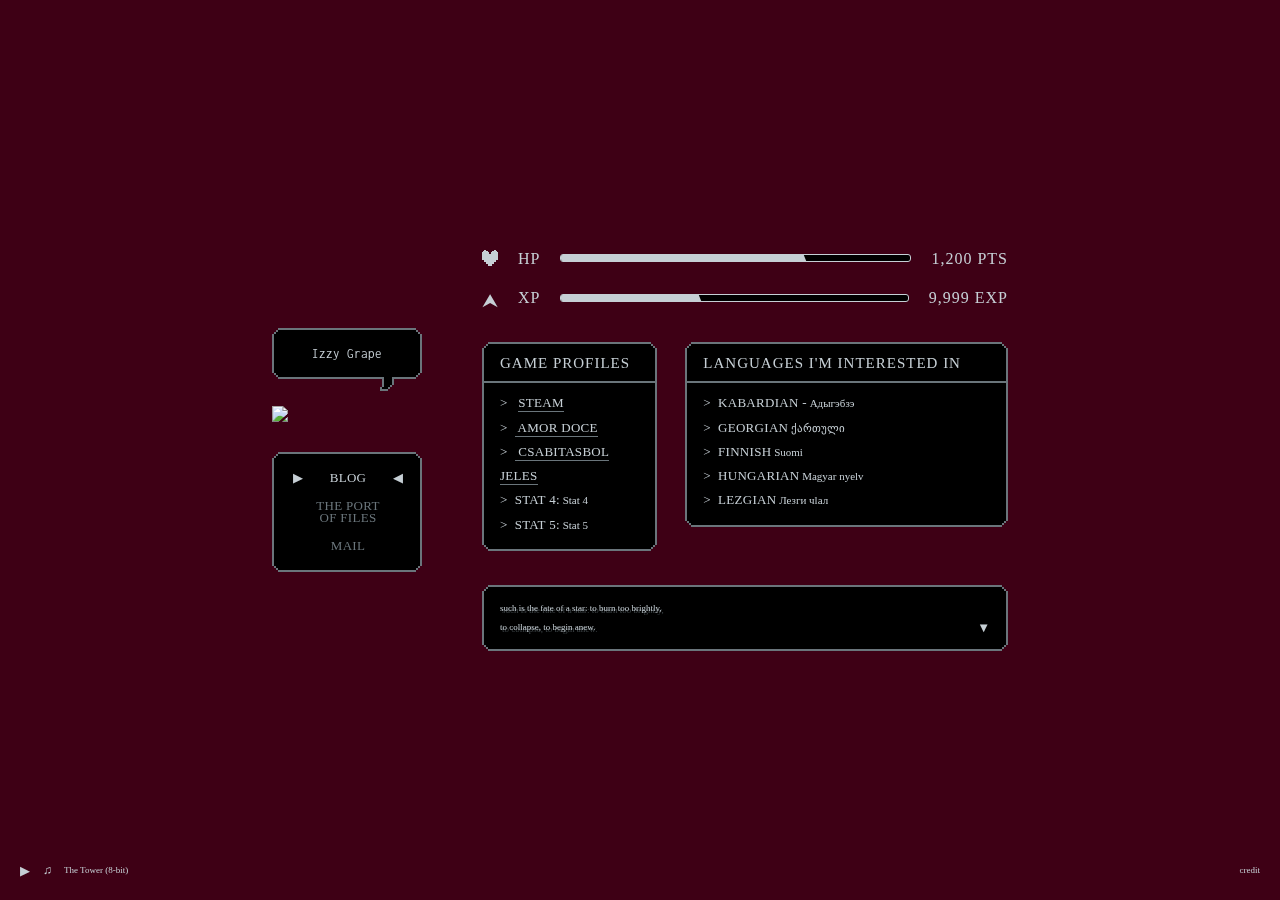
==== index.html @ fcc20916 "Update index.html" ====
<!-----------------------------------------------------------------------
About Page [12]: Stargazer
Made by glenthemes
 
Initial release: 2019/03/07
Last updated: 2019/06/22
 
TERMS OF USE:
1) Do not remove the page credit.
2) Do not repost/redistribute my themes.
3) Do not take parts of the code and use it as your own.
4) Do not use my themes as a base code.
5) Do not mix my themes together.
 
Guide:
https://docs.google.com/document/d/1LXRZccy9F7vskPp18jG3LeO4BRUxnDfZOz9KrO1BCLg/edit?usp=sharing
 
--- Credits:
 
Side image:
- "Hollow Knight - F2U" pixel art by BelieveTheHorror
  www.deviantart.com/believethehorror/art/Hollow-Knight-F2U-746195471
 
Fonts:
- "Silkscreen" by Jason Aleksandr Kottke
  https://www.dafont.com/silkscreen.font
- "PixelOperator Bold" by Jayvee Enaguas
  https://www.dafont.com/pixel-operator.font
 
Music:
- "The Tower" (8-bit version) by Keiichi Okabe for NieR: Automata
 
Background:
- @davehugs (user deactivated)
  backup post link: http://lxttuce.tumblr.com/post/155883512669/
------------------------------------------------------------------------>
 
<!DOCTYPE html PUBLIC "-//W3C//DTD XHTML 1.0 Transitional//EN" "//www.w3.org/TR/xhtml1/DTD/xhtml1-transitional.dtd">
<html xmlns="//www.w3.org/1999/xhtml" xml:lang="en" lang="en">
 
<head>
 
<title>{Title}</title>
 
<link rel="shortcut icon" href="{Favicon}">
 
<!--------------------JAVASCRIPTS-------------------->
<script src="//ajax.googleapis.com/ajax/libs/jquery/1.7/jquery.min.js"></script>
<script src="//static.tumblr.com/iuw14ew/VSQma1786/jquery.style-my-tooltips.js"></script>
<script>
(function($){
$(document).ready(function(){
$("a[title]").style_my_tooltips({
tip_follows_cursor:true,
tip_delay_time:0,
tip_fade_speed:0,
attribute:"title"
});
});
})(jQuery);
</script>
 
<link href="//fonts.googleapis.com/css?family=Inconsolata" rel="stylesheet">
 
<script src="//static.tumblr.com/gtjt4bo/QRmphdsdv/glenplayer02.js"></script>
 
<script>
$(document).ready(function(){
$("img").each(function(){
if ($(this).attr("src") == "https://orig00.deviantart.net/77fd/f/2018/142/b/6/hollow_knight___f2u_by_believethehorror-dcc9k3z.gif"){
$(this).wrap("<a title='Art by BelieveTheHorror - DeviantArt'></a>");
$(this).css("cursor","help");
}
});
});
</script>
<!-------------------------------------------------------------------->
 
<style type="text/css">
 
@font-face { font-family: "pixeloperator bold"; src: url('https://dl.dropbox.com/s/et80cjf7nsftqpo/PixelOperator-Bold.ttf'); }
 
@font-face { font-family: "silkscreen"; src: url('https://dl.dropbox.com/s/l0frac4d7bz3zx6/silkscreen.ttf'); }
 
@font-face { font-family: "consolas-alt"; src: url('https://dl.dropbox.com/s/xap6ylki7bf2vgw/consolas.ttf'); }
 
/*--------------------TOOLTIPS--------------------*/
#s-m-t-tooltip {
    padding:4px 9px;
    margin:20px;
    background:var(--Tooltip-Background);
    border:2px solid var(--Tooltip-Border);
    border-radius:1px;
    font-family:consolas-alt;
    font-size:10px;
    color:var(--Tooltip-Text);
    max-width:40vw;
}
 
/*--------------------TUMBLR CONTROLS--------------------*/
iframe#tumblr_controls, .iframe-controls--desktop {
    top:10px!important;
    right:10px!important;
    position:fixed!important;
   
    transform:scale(0.7,0.7);
    -webkit-transform:scale(0.7,0.7);
   
    transform-origin:100% 0;
    opacity:0.87;
    z-index:999999!important;
}
 
/*--------------------BASICS--------------------*/
body {
    background-color:var(--Background);
    /* background image */
   /* background:url(); */
    background-attachment:fixed;
    background-repeat:repeat;
    line-height:1.6em;
    font-size:12px;
}
 
a {
    text-decoration:none;
    -webkit-transition: all 0.4s ease-in-out;
    -moz-transition: all 0.4s ease-in-out;
    -o-transition: all 0.4s ease-in-out;
}
 
.a a {
    color:var(--Link);
    padding-bottom:1px;
    border-bottom:1px solid var(--Link-Bottom-Border);
}
 
b, strong {font-weight:bold;}
 
i, em {font-style:italic;}
 
pre, code {
    white-space:pre-wrap;
    display:block;
}
 
/*--------------------COLORS--------------------*/
:root {
    /* background */
    --Background:#3e0015;
   
    /* links */
    --Link:#C6CFD5;
    --Link-Bottom-Border:#6a757b;
   
    /* tooltips */
    --Tooltip-Border:#6a757b;
    --Tooltip-Background:#000;
    --Tooltip-Text:#C6CFD5;
   
    /* speech bubble */
    --Speech-Bubble-Background:#000;
    --Speech-Bubble-Border:#6a757b;
    --Speech-Bubble-Text:#C6CFD5;
   
    /* sidebar navigation */
    --Sidebar-Links-Background:#000;
    --Sidebar-Links-Border:#6a757b;
    --Sidebar-Links:#6a757b; /* unhovered */
    --Sidebar-Links-Highlighted:#C6CFD5; /* hovered */
   
    /* health widget */
    --Heart:#C6CFD5;
    --Health-Label-1:#C6CFD5;
    --Health-Bar-Fill:#C6CFD5;
    --Health-Bar-Empty:#000;
    --Health-Label-2:#C6CFD5;
   
    /* EXP widget */
    --EXP-symbol:#C6CFD5;
    --EXP-Label-1:#C6CFD5;
    --EXP-Bar-Fill:#C6CFD5;
    --EXP-Bar-Empty:#000;
    --EXP-Label-2:#C6CFD5;
   
    /* info boxes */
    --Short-Info-Box-Border:#6a757b;
    --Short-Info-Box-Title:#C6CFD5;
    --Short-Info-Background:#000;
    --Short-Info-Label-Bold:#C6CFD5;
    --Short-Info-Text:#C6CFD5;
   
    /* quote box */
    --Quote-Box-Background:#000;
    --Quote-Box-Border:#6a757b;
    --Quote-Text:#C6CFD5;
    --Quote-Text-Shadow:#3f4649;
    --Quote-Arrow:#C6CFD5;
   
    /* other */
    --Music-Player:#C6CFD5;
    --Credit-Text:#C6CFD5; /* please don't be an asshole! */
 
     /* ongoing prj */
    --Ong-Prj-Background:#000;
    --Ong-Prj-Border:#6a757b;
    --Ong-Text:#C6CFD5;
    --Ong-Text-Shadow:#3f4649;
    --Ong-Arrow:#C6CFD5;
   
}
 
 
/*--------------------CONTAINER--------------------*/
#cont {
    position:fixed;
    top:0;left:0;right:0;
    margin:0 auto;
    width:736px;
    height:100vh;
    display:table;
}
 
#contmid {
    display:table-cell;
    vertical-align:middle;
}
 
#big {display:flex;}
 
#big > * {
    align-self:center;
    -webkit-align-self:center;
}
 
/*--------------------SIDEBAR--------------------*/
#left {width:150px;}
 
.sb-speech {width:inherit;}
 
.l-sp-b, .l-sp-c, .speech-txt, .sp-sq, .sp-7, .sp-8  {
    background:var(--Speech-Bubble-Background);
}
 
.l-sp-a, .sp-9 {background:var(--Speech-Bubble-Border);
}
 
.l-sp-b, .l-sp-c, .speech-txt, .sp-sq, .sp-7, .sp-8 {
    border-left:2px solid var(--Speech-Bubble-Border);
    border-right:2px solid var(--Speech-Bubble-Border);
}
 
.speech-txt {
    width:calc(100% - 24px);
    padding:10px;
    font-family:inconsolata;
    font-size:13px;
    color:var(--Speech-Bubble-Text);
    text-align:center;
}
 
.sp-arrow {
    margin-top:-2px;
    margin-left:110px; /* speech bubble arrow position from left */
}
 
.sp-sq {width:8px;height:8px;}
.sp-7 {width:6px;height:2px;}
.sp-8 {margin-left:-2px;width:6px;height:2px;}
.sp-9 {margin-left:-2px;width:8px;height:2px;}
 
.sb-hold {
    margin-top:15px;
    width:inherit;
}
 
.sb-pic {
    display:block;
    margin:auto;
    max-width:100%;
}
 
/*--------------------SIDEBAR LINKS--------------------*/
.slinks {margin-top:30px;}
 
.l-sb-b, .l-sb-c, .slinks-bigcont {
    background:var(--Sidebar-Links-Background);
}
 
.l-sb-a {background:var(--Sidebar-Links-Border);}
 
.l-sb-b, .l-sb-c, .slinks-bigcont {
    border-left:2px solid var(--Sidebar-Links-Border);
    border-right:2px solid var(--Sidebar-Links-Border);
}
 
.line-a {
    margin-left:6px;
    width:calc(100% - 12px);
    height:2px;
}
 
.line-b {
    margin-left:4px;
    width:calc(100% - 12px);
    height:2px;
}
 
.line-c {
    margin-left:2px;
    width:calc(100% - 8px);
    height:2px;
}
 
.slinks-bigcont {padding:6px 14px;}
 
.slinks-cont {margin-left:2px;line-height:1em;}
 
.one-link-row {
    padding:8px 0;
    display:flex;
}
 
.one-link-row > * {
    align-self:center;
    -webkit-align-self:center;
}
 
/* 1st & 2nd triangles */
/* both */
.tri-a-cont, .tri-b-cont {width:calc(13px + 5px);}
 
.one-link-row:first-child .xo {
    color:var(--Sidebar-Links-Highlighted);
}
 
.xo {
    font-size:13px;
    text-align:center;
}
 
.one-link-row:hover .xo {
    color:var(--Sidebar-Links-Highlighted);
}
 
.slinks-cont:hover .one-link-row:first-child .xo, .xo {opacity:0}
.one-link-row:hover .xo, .one-link-row:first-child .xo, .slinks-cont:hover .one-link-row:first-child:hover .xo {opacity:1}
 
/* 1st triangle */
.one-link-row:hover .tri-a {
    animation:tri-a-ani 0.7s step-start 0s infinite;
    -webkit-animation:tri-a-ani 0.7s step-start 0s infinite;
    -moz-animation:tri-a-ani 0.7s step-start 0s infinite;
}
 
@keyframes tri-a-ani {
    50% {margin-left:5px;}
}
 
@-webkit-keyframes tri-a-ani {
    50% {margin-left:5px;}
}
 
@-moz-keyframes tri-a-ani {
    50% {margin-left:5px;}
}
 
/* 2nd triangle */
.tri-b {margin-left:0px;}
 
.one-link-row:hover .tri-b {
    animation:tri-b-ani 0.7s step-start 0s infinite;
    -webkit-animation:tri-b-ani 0.7s step-start 0s infinite;
    -moz-animation:tri-b-ani 0.7s step-start 0s infinite;
}
 
@keyframes tri-b-ani {
    50% {margin-left:-5px;}
}
 
@-webkit-keyframes tri-b-ani {
    50% {margin-left:-5px;}
}
 
@-moz-keyframes tri-b-ani {
    50% {margin-left:-5px;}
}
 
/* link text styling */
.linktext {
    margin:auto 5px;
    width:calc(100% - 32px);
    font-family:pixeloperator bold;
    font-size:13px;
    text-transform:uppercase;
    letter-spacing:0.3px;
    text-align:center;
}
 
/* sidebar FIRST link styling */
.one-link-row:first-child .linktext, .slinks-cont:hover .one-link-row:first-child:hover .linktext {
    color:var(--Sidebar-Links-Highlighted);
}
 
.slinks-cont:hover .one-link-row:first-child .linktext, .linktext {
    color:var(--Sidebar-Links);
}
 
.one-link-row:hover .linktext {
    color:var(--Sidebar-Links-Highlighted);
}
 
/*--------------------RIGHT--------------------*/
#right {
    margin-left:60px;
    width:calc(100% - 150px - 60px);
}
 
/*--------------------HEALTH WIDGET--------------------*/
.heart-sect {display:flex;}
 
.heart-sect > * {
    align-self:center;
    -webkit-align-self:center;
}
 
.heart-hold {width:16px;height:16px;}
.raw {display:flex;}
 
.gt-fill {
    background:var(--Heart);
    height:1px;
}
 
.f2 {width:2px;}
.f4 {width:4px;}
.f5 {width:5px;}
.f7 {width:7px;}
.f8 {width:8px;}
.f12 {width:12px;}
.f16 {width:16px;height:6px;}
.gtwo {height:2px;}
 
.health-label-1 {
    margin-left:20px;
    font-family:pixeloperator bold;
    font-size:16px;
    text-transform:uppercase;
    letter-spacing:1px;
    color:var(--Health-Label-1);
}
 
.healthbar {
    margin-left:20px;
    -webkit-flex:1;
    -ms-flex:1;
    -moz-flex:1;
    flex:1;
    height:6px;
    background:var(--Health-Bar-Empty);
    border:1px solid var(--Health-Bar-Fill);
    border-radius:3px;
    overflow:hidden;
}
 
.health-fill:before {
    position:absolute;
    content:"";
    width:2px;height:inherit;
    background:var(--Health-Bar-Fill);
    transform:skew(-22deg);
    -webkit-transform:skew(-22deg);
    -moz-transform:skew(-22deg);
    -ms-transform:skew(-22deg);
    -o-transform:skew(-22deg);
}
 
.health-fill {
    height:inherit;
    background:var(--Health-Bar-Fill);
    transform:skew(22deg);
    -webkit-transform:skew(22deg);
    -moz-transform:skew(22deg);
    -ms-transform:skew(22deg);
    -o-transform:skew(22deg);
}
 
.health-label-2 {
    margin-left:20px;
    font-family:pixeloperator bold;
    font-size:16px;
    text-transform:uppercase;
    letter-spacing:1px;
    color:var(--Health-Label-2);
}
 
/*--------------------EXP WIDGET--------------------*/
.exp-sect {
    margin-top:20px;
    display:flex;
}
 
.exp-sect > * {
    align-self:center;
    -webkit-align-self:center;
}
 
/* the curved 'up' arrow */
.exp-symbol {
    margin-bottom:-5px;
    width:16px;
    font-size:19px;
    color:var(--EXP-symbol);
}
 
.exp-label-1 {
    margin-left:20px;
    font-family:pixeloperator bold;
    font-size:16px;
    text-transform:uppercase;
    letter-spacing:1px;
    color:var(--EXP-Label-1);
}
 
.expbar {
    margin-left:20px;
    -webkit-flex:1;
    -ms-flex:1;
    -moz-flex:1;
    flex:1;
    height:6px;
    background:var(--EXP-Bar-Empty);
    border:1px solid var(--EXP-Bar-Fill);
    border-radius:3px;
    overflow:hidden;
}
 
.exp-fill:before {
    position:absolute;
    content:"";
    width:2px;height:inherit;
    background:var(--EXP-Bar-Fill);
    transform:skew(-22deg);
    -webkit-transform:skew(-22deg);
    -moz-transform:skew(-22deg);
    -ms-transform:skew(-22deg);
    -o-transform:skew(-22deg);
}
 
.exp-fill {
    height:inherit;
    background:var(--EXP-Bar-Fill);
    transform:skew(22deg);
    -webkit-transform:skew(22deg);
    -moz-transform:skew(22deg);
    -ms-transform:skew(22deg);
    -o-transform:skew(22deg);
}
 
.exp-label-2 {
    margin-left:20px;
    font-family:pixeloperator bold;
    font-size:16px;
    text-transform:uppercase;
    letter-spacing:1px;
    color:var(--EXP-Label-2);
}
 
/*--------------------BOXES--------------------*/
.boxwrap {
    margin-top:35px;
    display:flex;
}
 
.boxwrap > * {
    align-self:top;
    -webkit-align-self:top;
}
 
/* 1st box */
.bulletbox {
    width:calc(36% - 14px);
}
 
/* 2nd box */
.bulletbox:last-of-type {
    margin-left:28px;
    width:calc(64% - 14px);
}
 
.l-bb-b, .l-bb-c, .b-title, .bb-1 {
    background:var(--Short-Info-Background);
}
 
.l-bb-a {background:var(--Short-Info-Box-Border);}
 
.l-bb-b, .l-bb-c, .b-title, .bb-1 {
    border-left:2px solid var(--Short-Info-Box-Border);
    border-right:2px solid var(--Short-Info-Box-Border);
}
 
.b-title {
    padding:6px 16px 8px 16px;
    border-bottom:2px solid var(--Short-Info-Box-Border);
    font-family:pixeloperator bold;
    font-size:15px;
    text-transform:uppercase;
    letter-spacing:1px;
    color:var(--Short-Info-Box-Title);
}
 
.bb-1 {padding:8px 16px;}
 
.chocolate {
    font-family:consolas-alt;
    font-size:11px;
    color:var(--Short-Info-Text);
    line-height:2.2em;
}
 
.chocolate b:before {
    margin-right:7px;
    content:">";
    font-family:silkscreen;
}
 
.chocolate b {
    font-family:pixeloperator bold;
    font-weight:normal;
    font-size:13px;
    text-transform:uppercase;
    letter-spacing:0.3px;
    color:var(--Short-Info-Bold);
}
 
 /*--------------------ONGOING PRJ--------------------*/
.quote-sect {
    margin-top:-600px;
}
 
.l-q-b, .l-q-c, .ql-main {
    background:var(--Ong-Prj-Background);
}
 
.l-q-a {background:var(--Ong-Prj-Border);}
 
.l-q-b, .l-q-c, .ql-main {
    border-left:2px solid var(--Ong-Prj-Border);
    border-right:2px solid var(--Ong-Prj-Border);
}
 
.ql-main {
    padding:8px 16px;
    display:flex;
}
 
.ongoing {
    width:calc(100% - 28px);
    font-family:silkscreen;
    font-size:9px;
    color:var(--Quote-Text);
    text-shadow:2px 2px var(--Ong-Text--Shadow);
}
 
.ongoing-arrow {
    align-self:flex-end;
    -webkit-align-self:flex-end;
    margin-left:16px;
    font-size:13px;
    color:var(--Ong-Arrow);
}
 
/*--------------------QUOTE--------------------*/
.quote-sect {
    margin-top:34px;
}
 
.l-q-b, .l-q-c, .ql-main {
    background:var(--Quote-Box-Background);
}
 
.l-q-a {background:var(--Quote-Box-Border);}
 
.l-q-b, .l-q-c, .ql-main {
    border-left:2px solid var(--Quote-Box-Border);
    border-right:2px solid var(--Quote-Box-Border);
}
 
.ql-main {
    padding:8px 16px;
    display:flex;
}
 
.quote {
    width:calc(100% - 28px);
    font-family:silkscreen;
    font-size:9px;
    color:var(--Quote-Text);
    text-shadow:2px 2px var(--Quote-Text-Shadow);
}
 
.quote-arrow {
    align-self:flex-end;
    -webkit-align-self:flex-end;
    margin-left:16px;
    font-size:13px;
    color:var(--Quote-Arrow);
}
 
/*---------------MUSIC PLAYER---------------*/
#glenplayer02 {
   position:fixed;
   bottom:0;margin-bottom:20px;
   left:0;margin-left:20px;
   display:flex;
   z-index:9;
}
 
#glenplayer02 > div {
   align-self:center;
   -webkit-align-self:center;
}
 
.music-controls {
   user-select:none;
   -webkit-user-select:none;
   width:13px;
   font-size:13px;
   cursor:pointer;
}
 
.playy, .pausee, .sonata, .labeltext {color:var(--Music-Player);}
 
.pausee {display:none;}
.sonata {margin-left:10px;}
 
.labeltext {
   margin-left:12px;
   font-family:silkscreen;
   font-size:9px;
}
 
/*------------CREDIT. PLEASE DO NOT BE AN ASSHOLE------------*/
#glenjamin {
    position:fixed;
    bottom:0;margin-bottom:20px;
    right:0;margin-right:20px;
    font-family:silkscreen;
    font-size:9px;
    color:var(--Credit-Text);
}
 
</style>
 
</head>
 
<body>
 
<div id="cont">
<div id="contmid">
<div id="big">
<div id="left">
    <div class="sb-speech">
        <div class="line-a l-sp-a"></div>
        <div class="line-b l-sp-b"></div>
        <div class="line-c l-sp-c"></div>
       
        <!----SPEECH BUBBLE TEXT---->
        <a  href="https://abbma.github.io">
        <div class="speech-txt">Izzy Grape</div>
        </a>

        <div class="line-c l-sp-c"></div>
        <div class="line-b l-sp-b"></div>
        <div class="line-a l-sp-a"></div>
       
        <div class="sp-arrow">
        <div class="sp-sq"></div>
        <div class="sp-7"></div>
        <div class="sp-8"></div>
        <div class="sp-9"></div>
        </div><!--sp-arrow-->
    </div><!--sb-speech-->
 
    <div class="sb-hold">
   
    <!----SIDEBAR IMAGE---->
    <!--max. width 150px-->
    <a  href="https://abbma.github.io">
    <img class="sb-pic" src="https://abbma.github.io/blog/assets/portfolio.png"></div>
    </a>
   
    <div class="slinks">
    <div class="line-a l-sb-a"></div>
    <div class="line-b l-sb-b"></div>
    <div class="line-c l-sb-c"></div>
    <div class="slinks-bigcont">
    <div class="slinks-cont">
   
    <!----SIDEBAR LINKS---->
    <!--link url goes between quotation marks of href=""-->
    <a class="one-link-row" href="http://abbma.github.io/blog">
        <div class="tri-a-cont xo"><div class="tri-a">▶</div></div>
        <div class="linktext">blog</div>
        <div class="tri-b-cont xo"><div class="tri-b">◀</div></div>
    </a><!--one-link-row-->
     
    <a class="one-link-row" href="http://abbma.github.io/box">
        <div class="tri-a-cont xo"><div class="tri-a">▶</div></div>
        <div class="linktext">the port of files</div>
        <div class="tri-b-cont xo"><div class="tri-b">◀</div></div>
    </a><!--one-link-row-->


     
    <a class="one-link-row" href="mailto:jumfvr@gmail.com">
        <div class="tri-a-cont xo"><div class="tri-a">▶</div></div>
        <div class="linktext">mail</div>
        <div class="tri-b-cont xo"><div class="tri-b">◀</div></div>
    </a><!--one-link-row-->
   

   
    </div><!--slinks-cont--><!--do not delete this line-->
    </div><!--slinks-bigcont-->
    <div class="line-c l-sb-c"></div>
    <div class="line-b l-sb-b"></div>
    <div class="line-a l-sb-a"></div>
    </div><!--slinks-->
</div><!--left-->
 
 
 
<div id="right">
    <div class="heart-sect">
        <div class="heart-hold">
        <div class="raw">
        <div class="gt-fill f2" style="margin-left:2px"></div>
        <div class="gt-fill f2" style="margin-left:8px"></div></div>
        <div class="raw">
        <div class="gt-fill f5" style="margin-left:1px"></div>
        <div class="gt-fill f5" style="margin-left:4px"></div></div>
        <div class="raw">
        <div class="gt-fill f7 gtwo"></div>
        <div class="gt-fill f7 gtwo" style="margin-left:2px"></div></div>
        <div class="gt-fill f16" style="top:4px;"></div>
        <div class="gt-fill f12 gtwo" style="margin-left:2px"></div>
        <div class="gt-fill f8 gtwo" style="margin-left:4px"></div>
        <div class="gt-fill f4 gtwo" style="margin-left:6px"></div>
        </div><!--heart-hold-->
       
        <!----HEALTH WIDGET---->
        <div class="health-label-1">HP</div>
        <div class="healthbar">
        <div class="health-fill" style="width:70%"></div></div>
        <div class="health-label-2">1,200 PTS</div>
    </div><!--heart-sect-->
   
   
    <!----EXP WIDGET---->
    <div class="exp-sect">
        <div class="exp-symbol">⮝</div>
        <div class="exp-label-1">XP</div>
        <div class="expbar">
        <div class="exp-fill" style="width:40%"></div></div>
        <div class="exp-label-2">9,999 EXP</div>
    </div><!--exp-sect-->
   
   
   
    <div class="boxwrap">
   
    <!----BOX 1---->
    <div class="bulletbox">
    <div class="line-a l-bb-a"></div>
    <div class="line-b l-bb-b"></div>
    <div class="line-c l-bb-c"></div>
    <!--BOX 1 TITLE-->
    <div class="b-title">Game profiles</div>
    <div class="bb-1">
    <div class="chocolate a">
    <!--BOX 1 CONTENT-->
        <b> <a  href="https://steamcommunity.com/id/landlunar">
        Steam
        </a></b>
        <br>
        <b><a  href="https://www.amordoce.com/s2/profile/Wedriko">
        Amor doce
        </a></b>
        <br>
        <b><a href="https://www.csabitasboljeles.hu/s2/profile/Wedriso">
        Csabitasbol jeles
        </a></b>
        <br> 
        <b>Stat 4:</b> Stat 4
        <br>
        <b>Stat 5:</b> Stat 5
    </div><!--chocolate--><!--do not delete this line-->
    </div><!--bb-1-->
    <div class="line-c l-bb-c"></div>
    <div class="line-b l-bb-b"></div>
    <div class="line-a l-bb-a"></div>
    </div><!--bulletbox-->
   
   
   
    <!----BOX 2---->
    <div class="bulletbox">
    <div class="line-a l-bb-a"></div>
    <div class="line-b l-bb-b"></div>
    <div class="line-c l-bb-c"></div>
    <!--BOX 2 TITLE-->
    <div class="b-title"> Languages I'm interested in</div>
    <div class="bb-1">
    <div class="chocolate a">
    <!--BOX 2 CONTENT-->
        <b>Kabardian -</b> Адыгэбзэ
        <br>
        <b>Georgian</b> ქართული
        <br>
        <b>Finnish</b> Suomi
        <br>
        <b>Hungarian</b> Magyar nyelv
        <br>
        <b>Lezgian</b> Лезги чlал
    </div><!--chocolate--><!--do not delete this line-->
    </div><!--bb-1-->
    <div class="line-c l-bb-c"></div>
    <div class="line-b l-bb-b"></div>
    <div class="line-a l-bb-a"></div>
    </div><!--bulletbox-->
    </div><!--boxwrap-->
 
 
    <!----QUOTE BOX---->
    <div class="quote-sect">
    <div class="line-a l-q-a"></div>
    <div class="line-b l-q-b"></div>
    <div class="line-c l-q-c"></div>
    <div class="ql-main">
    <!--actual quote text-->
    <!--made to look best with 2 lines-->
    <div class="quote a">such is the fate of a star: to burn too brightly,<br>to collapse, to begin anew.</div>
   
    <div class="quote-arrow">▼</div></div>
    <div class="line-c l-q-c"></div>
    <div class="line-b l-q-b"></div>
    <div class="line-a l-q-a"></div>
    </div><!--quote-sect-->
</div><!--right-->
</div><!--big-->
</div><!--contmid-->
</div><!--cont-->
 
 
 
<!-------MUSIC PLAYER------->
<div id="glenplayer02">
    <div class="music-controls" onclick="songstart();">
        <div class="playy">▶</div>
        <div class="pausee">❚❚</div>
    </div>    
    <div class="sonata">♫</div>
    <div class="labeltext">The Tower (8-bit)</div>
</div>
 
<!--music url goes between quotation marks of src=""-->
<!--you can refer to this tutorial:-->
<!--https://glenthemes.tumblr.com/post/164215965424/dropbox-links-->
<audio id="tune" src="https://dl.dropbox.com/s/3lx6akvpywdg94e/The%20Tower%20%288-bit%29.mp3" type="audio"></audio>
 
 
 
<!-------CREDIT. PLEASE DON'T BE AN ASSHOLE!------->
<a id="glenjamin" href="//glenthemes.tumblr.com" title="Page by glenthemes">credit</a>
 
</body>
 
</html>
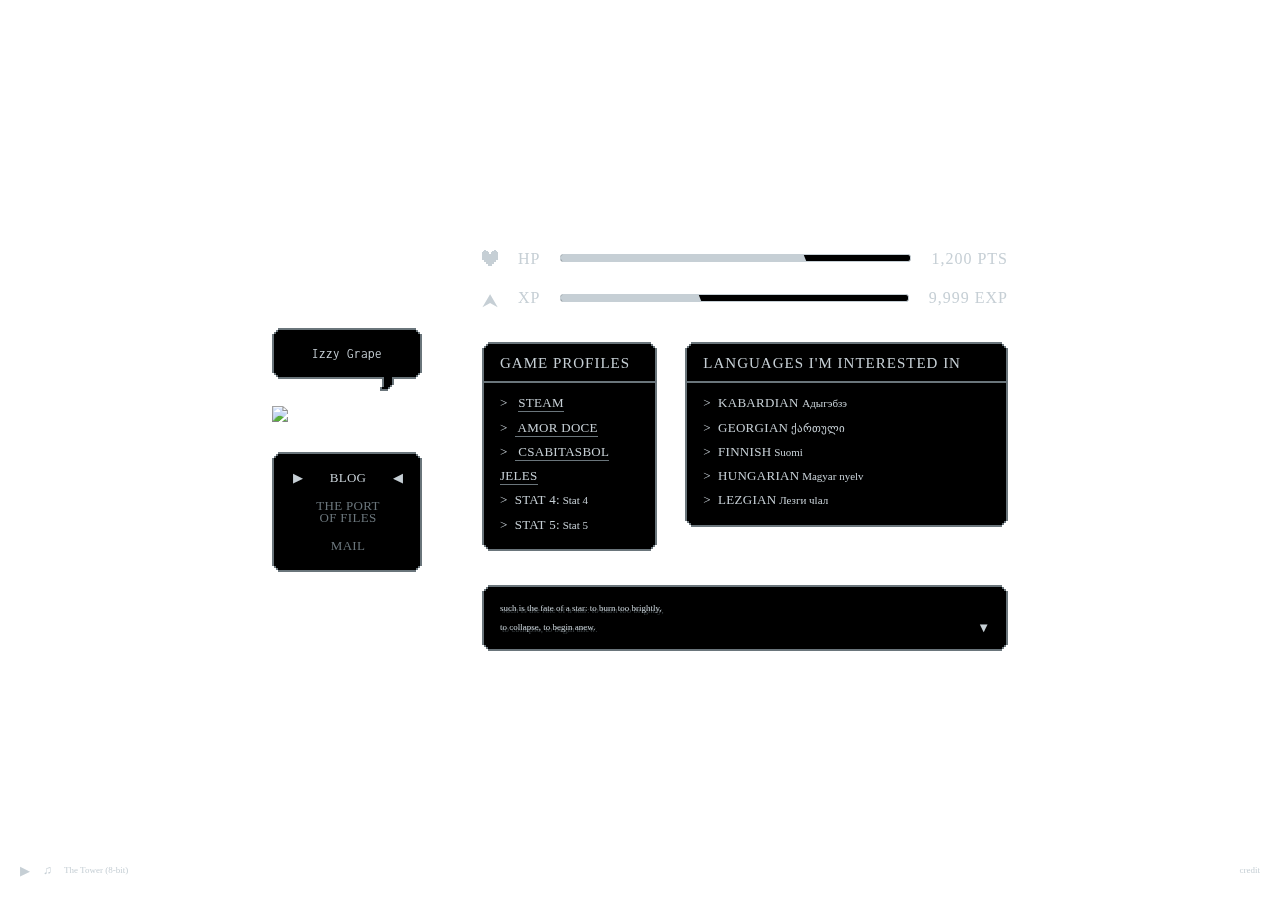
==== commit 83f8257e: "Update index.html" ====
--- a/index.html
+++ b/index.html
@@ -40,7 +40,7 @@
  
 <head>
  
-<title>{Title}</title>
+<title>Where am I?</title>
  
 <link rel="shortcut icon" href="{Favicon}">
  
@@ -147,7 +147,7 @@
 /*--------------------COLORS--------------------*/
 :root {
     /* background */
-    --Background:#3e0015;
+    --Background:#FFFFFF;
    
     /* links */
     --Link:#C6CFD5;
@@ -914,7 +914,7 @@
     <div class="bb-1">
     <div class="chocolate a">
     <!--BOX 2 CONTENT-->
-        <b>Kabardian -</b> Адыгэбзэ
+        <b>Kabardian </b> Адыгэбзэ
         <br>
         <b>Georgian</b> ქართული
         <br>
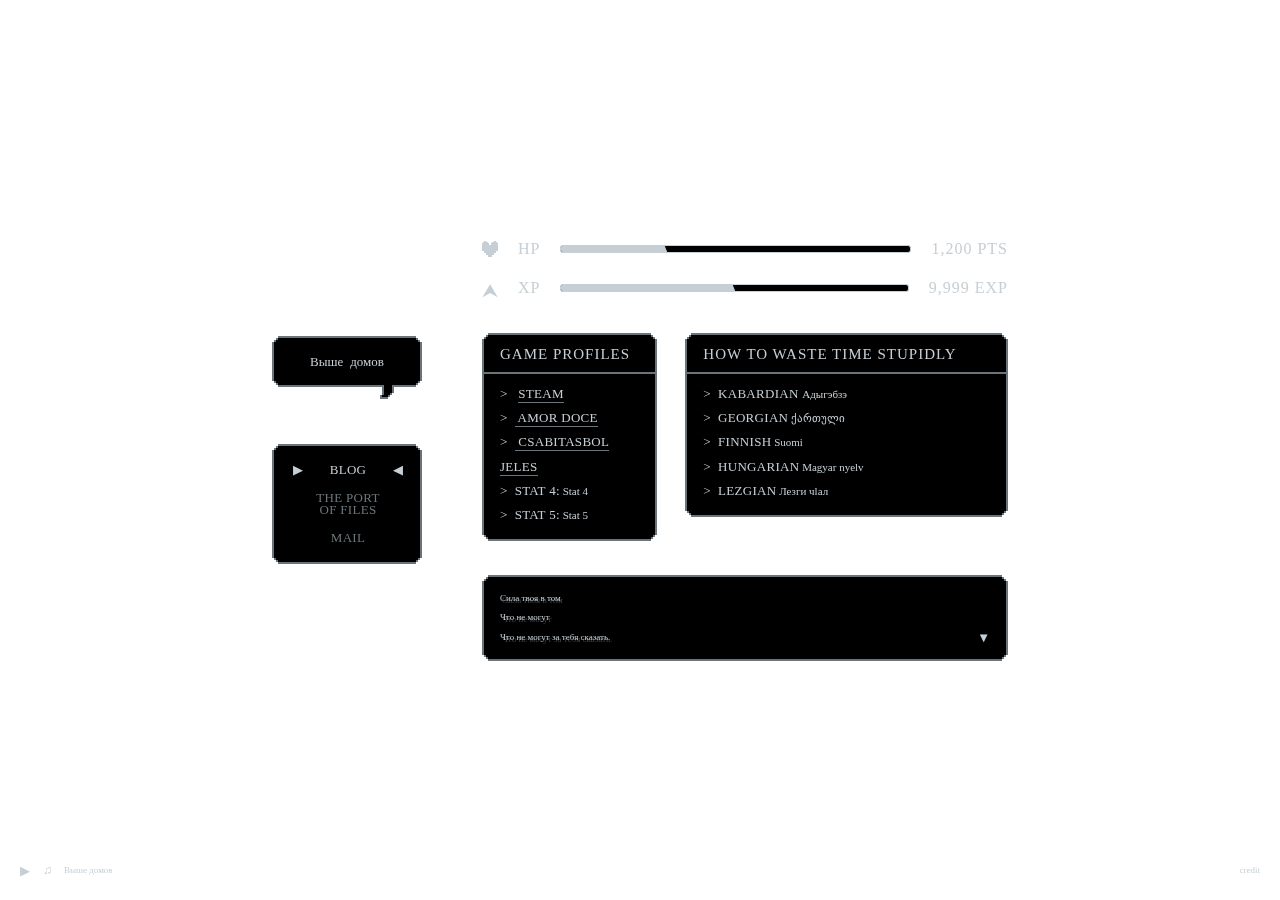
==== commit 6e64f427: "Update index.html" ====
--- a/index.html
+++ b/index.html
@@ -40,7 +40,7 @@
  
 <head>
  
-<title>Where am I?</title>
+<title>Выше домов</title>
  
 <link rel="shortcut icon" href="{Favicon}">
  
@@ -115,7 +115,7 @@
 body {
     background-color:var(--Background);
     /* background image */
-   /* background:url(); */
+    background:url(https://github.com/komysh/komysh.github.io/blob/master/images/bRovgr70Q5w.jpg?raw=true); 
     background-attachment:fixed;
     background-repeat:repeat;
     line-height:1.6em;
@@ -767,7 +767,7 @@
        
         <!----SPEECH BUBBLE TEXT---->
         <a  href="https://abbma.github.io">
-        <div class="speech-txt">Izzy Grape</div>
+        <div class="speech-txt">Выше домов</div>
         </a>
 
         <div class="line-c l-sp-c"></div>
@@ -787,7 +787,7 @@
     <!----SIDEBAR IMAGE---->
     <!--max. width 150px-->
     <a  href="https://abbma.github.io">
-    <img class="sb-pic" src="https://abbma.github.io/blog/assets/portfolio.png"></div>
+    <img class="sb-pic" src=" "></div>
     </a>
    
     <div class="slinks">
@@ -852,7 +852,7 @@
         <!----HEALTH WIDGET---->
         <div class="health-label-1">HP</div>
         <div class="healthbar">
-        <div class="health-fill" style="width:70%"></div></div>
+        <div class="health-fill" style="width:30%"></div></div>
         <div class="health-label-2">1,200 PTS</div>
     </div><!--heart-sect-->
    
@@ -862,7 +862,7 @@
         <div class="exp-symbol">⮝</div>
         <div class="exp-label-1">XP</div>
         <div class="expbar">
-        <div class="exp-fill" style="width:40%"></div></div>
+        <div class="exp-fill" style="width:50%"></div></div>
         <div class="exp-label-2">9,999 EXP</div>
     </div><!--exp-sect-->
    
@@ -910,7 +910,7 @@
     <div class="line-b l-bb-b"></div>
     <div class="line-c l-bb-c"></div>
     <!--BOX 2 TITLE-->
-    <div class="b-title"> Languages I'm interested in</div>
+    <div class="b-title"> How to waste time stupidly</div>
     <div class="bb-1">
     <div class="chocolate a">
     <!--BOX 2 CONTENT-->
@@ -940,7 +940,9 @@
     <div class="ql-main">
     <!--actual quote text-->
     <!--made to look best with 2 lines-->
-    <div class="quote a">such is the fate of a star: to burn too brightly,<br>to collapse, to begin anew.</div>
+    <div class="quote a">Сила твоя в том
+    <br>Что не могут
+    <br>Что не могут за тебя сказать.</div>
    
     <div class="quote-arrow">▼</div></div>
     <div class="line-c l-q-c"></div>
@@ -961,13 +963,13 @@
         <div class="pausee">❚❚</div>
     </div>    
     <div class="sonata">♫</div>
-    <div class="labeltext">The Tower (8-bit)</div>
+    <div class="labeltext">Выше домов</div>
 </div>
  
 <!--music url goes between quotation marks of src=""-->
 <!--you can refer to this tutorial:-->
 <!--https://glenthemes.tumblr.com/post/164215965424/dropbox-links-->
-<audio id="tune" src="https://dl.dropbox.com/s/3lx6akvpywdg94e/The%20Tower%20%288-bit%29.mp3" type="audio"></audio>
+<audio id="tune" src="https://docs.google.com/uc?export=download&id=1olLPPwehkHLx6lhwDhqFObQ3dKT92pb_" type="audio"></audio>
  
  
  
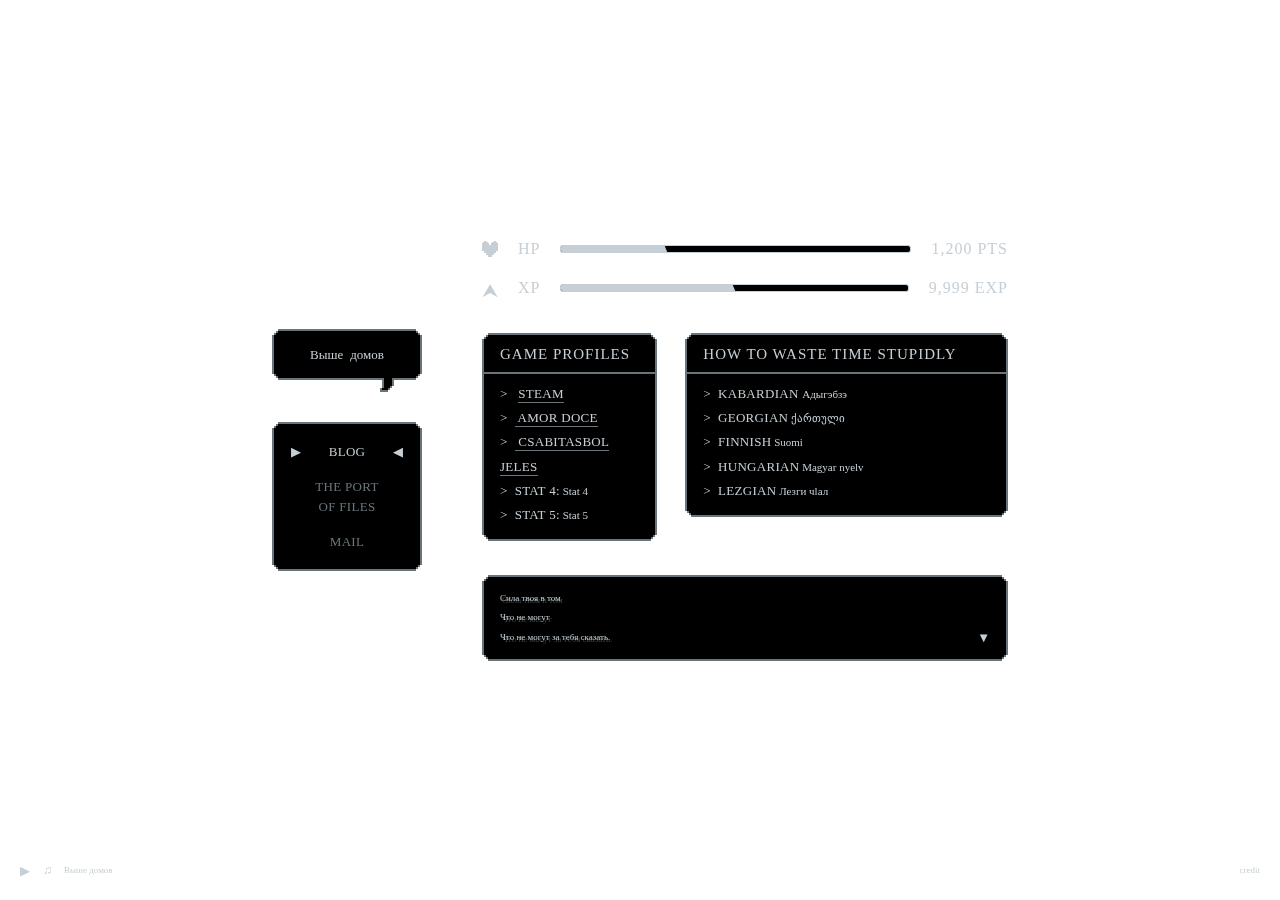
==== commit be652568: "Update index.html" ====
--- a/index.html
+++ b/index.html
@@ -117,7 +117,8 @@
     /* background image */
     background:url(https://github.com/komysh/komysh.github.io/blob/master/images/bRovgr70Q5w.jpg?raw=true); 
     background-attachment:fixed;
-    background-repeat:repeat;
+    background-size:cover;
+   /* background-repeat:no-repeat; */
     line-height:1.6em;
     font-size:12px;
 }
@@ -766,7 +767,7 @@
         <div class="line-c l-sp-c"></div>
        
         <!----SPEECH BUBBLE TEXT---->
-        <a  href="https://abbma.github.io">
+        <a  href="https://komysh.github.io">
         <div class="speech-txt">Выше домов</div>
         </a>
 
@@ -786,16 +787,17 @@
    
     <!----SIDEBAR IMAGE---->
     <!--max. width 150px-->
+<!--
     <a  href="https://abbma.github.io">
     <img class="sb-pic" src=" "></div>
     </a>
-   
+   -->
     <div class="slinks">
     <div class="line-a l-sb-a"></div>
     <div class="line-b l-sb-b"></div>
     <div class="line-c l-sb-c"></div>
     <div class="slinks-bigcont">
-    <div class="slinks-cont">
+
    
     <!----SIDEBAR LINKS---->
     <!--link url goes between quotation marks of href=""-->
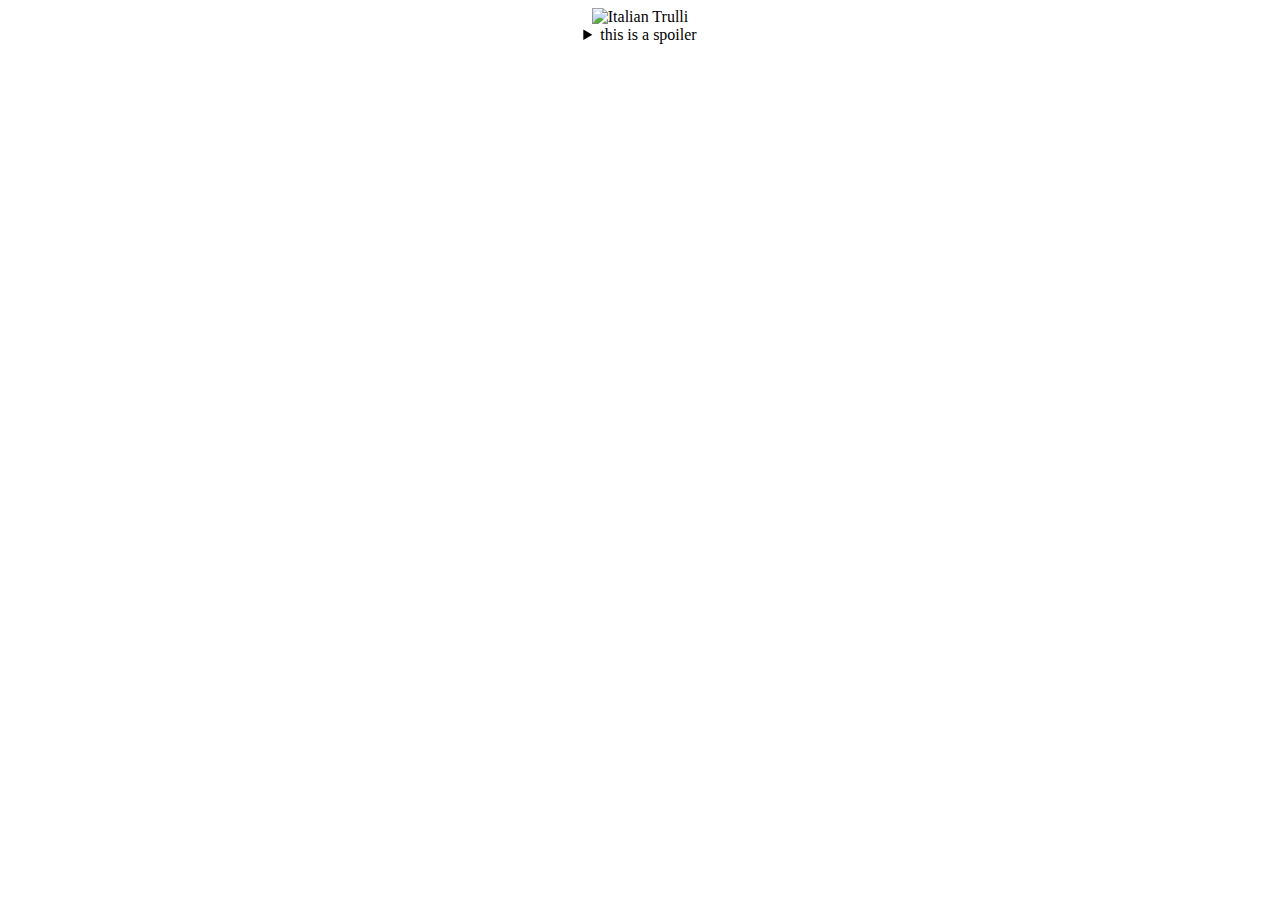
==== commit 6db379e5: "Update index.html" ====
--- a/index.html
+++ b/index.html
@@ -1,983 +1,39 @@
-<!-----------------------------------------------------------------------
-About Page [12]: Stargazer
-Made by glenthemes
- 
-Initial release: 2019/03/07
-Last updated: 2019/06/22
- 
-TERMS OF USE:
-1) Do not remove the page credit.
-2) Do not repost/redistribute my themes.
-3) Do not take parts of the code and use it as your own.
-4) Do not use my themes as a base code.
-5) Do not mix my themes together.
- 
-Guide:
-https://docs.google.com/document/d/1LXRZccy9F7vskPp18jG3LeO4BRUxnDfZOz9KrO1BCLg/edit?usp=sharing
- 
---- Credits:
- 
-Side image:
-- "Hollow Knight - F2U" pixel art by BelieveTheHorror
-  www.deviantart.com/believethehorror/art/Hollow-Knight-F2U-746195471
- 
-Fonts:
-- "Silkscreen" by Jason Aleksandr Kottke
-  https://www.dafont.com/silkscreen.font
-- "PixelOperator Bold" by Jayvee Enaguas
-  https://www.dafont.com/pixel-operator.font
- 
-Music:
-- "The Tower" (8-bit version) by Keiichi Okabe for NieR: Automata
- 
-Background:
-- @davehugs (user deactivated)
-  backup post link: http://lxttuce.tumblr.com/post/155883512669/
------------------------------------------------------------------------->
- 
-<!DOCTYPE html PUBLIC "-//W3C//DTD XHTML 1.0 Transitional//EN" "//www.w3.org/TR/xhtml1/DTD/xhtml1-transitional.dtd">
-<html xmlns="//www.w3.org/1999/xhtml" xml:lang="en" lang="en">
- 
-<head>
- 
-<title>Выше домов</title>
- 
-<link rel="shortcut icon" href="{Favicon}">
- 
-<!--------------------JAVASCRIPTS-------------------->
-<script src="//ajax.googleapis.com/ajax/libs/jquery/1.7/jquery.min.js"></script>
-<script src="//static.tumblr.com/iuw14ew/VSQma1786/jquery.style-my-tooltips.js"></script>
-<script>
-(function($){
-$(document).ready(function(){
-$("a[title]").style_my_tooltips({
-tip_follows_cursor:true,
-tip_delay_time:0,
-tip_fade_speed:0,
-attribute:"title"
-});
-});
-})(jQuery);
-</script>
- 
-<link href="//fonts.googleapis.com/css?family=Inconsolata" rel="stylesheet">
- 
-<script src="//static.tumblr.com/gtjt4bo/QRmphdsdv/glenplayer02.js"></script>
- 
-<script>
-$(document).ready(function(){
-$("img").each(function(){
-if ($(this).attr("src") == "https://orig00.deviantart.net/77fd/f/2018/142/b/6/hollow_knight___f2u_by_believethehorror-dcc9k3z.gif"){
-$(this).wrap("<a title='Art by BelieveTheHorror - DeviantArt'></a>");
-$(this).css("cursor","help");
-}
-});
-});
-</script>
-<!-------------------------------------------------------------------->
+<!DOCTYPE html>
+<html>
+ <head>
+  <title>gamodi</title>
+
  
 <style type="text/css">
+a {
+ text-decoration: none;
+}
+
+ A {
+    color: white;
+   }
+ A:visited {
+    color: black; 
+   }
+   
+details summary::-webkit-details-marker {
+display: none;
+}
+
+ .lower {
+    font: "Nunito", sans-serif;
+    letter-spacing: 2px;
+
+}
+</style>
+ </head> 
  
-@font-face { font-family: "pixeloperator bold"; src: url('https://dl.dropbox.com/s/et80cjf7nsftqpo/PixelOperator-Bold.ttf'); }
- 
-@font-face { font-family: "silkscreen"; src: url('https://dl.dropbox.com/s/l0frac4d7bz3zx6/silkscreen.ttf'); }
- 
-@font-face { font-family: "consolas-alt"; src: url('https://dl.dropbox.com/s/xap6ylki7bf2vgw/consolas.ttf'); }
- 
-/*--------------------TOOLTIPS--------------------*/
-#s-m-t-tooltip {
-    padding:4px 9px;
-    margin:20px;
-    background:var(--Tooltip-Background);
-    border:2px solid var(--Tooltip-Border);
-    border-radius:1px;
-    font-family:consolas-alt;
-    font-size:10px;
-    color:var(--Tooltip-Text);
-    max-width:40vw;
-}
- 
-/*--------------------TUMBLR CONTROLS--------------------*/
-iframe#tumblr_controls, .iframe-controls--desktop {
-    top:10px!important;
-    right:10px!important;
-    position:fixed!important;
-   
-    transform:scale(0.7,0.7);
-    -webkit-transform:scale(0.7,0.7);
-   
-    transform-origin:100% 0;
-    opacity:0.87;
-    z-index:999999!important;
-}
- 
-/*--------------------BASICS--------------------*/
-body {
-    background-color:var(--Background);
-    /* background image */
-    background:url(https://github.com/komysh/komysh.github.io/blob/master/images/bRovgr70Q5w.jpg?raw=true); 
-    background-attachment:fixed;
-    background-size:cover;
-   /* background-repeat:no-repeat; */
-    line-height:1.6em;
-    font-size:12px;
-}
- 
-a {
-    text-decoration:none;
-    -webkit-transition: all 0.4s ease-in-out;
-    -moz-transition: all 0.4s ease-in-out;
-    -o-transition: all 0.4s ease-in-out;
-}
- 
-.a a {
-    color:var(--Link);
-    padding-bottom:1px;
-    border-bottom:1px solid var(--Link-Bottom-Border);
-}
- 
-b, strong {font-weight:bold;}
- 
-i, em {font-style:italic;}
- 
-pre, code {
-    white-space:pre-wrap;
-    display:block;
-}
- 
-/*--------------------COLORS--------------------*/
-:root {
-    /* background */
-    --Background:#FFFFFF;
-   
-    /* links */
-    --Link:#C6CFD5;
-    --Link-Bottom-Border:#6a757b;
-   
-    /* tooltips */
-    --Tooltip-Border:#6a757b;
-    --Tooltip-Background:#000;
-    --Tooltip-Text:#C6CFD5;
-   
-    /* speech bubble */
-    --Speech-Bubble-Background:#000;
-    --Speech-Bubble-Border:#6a757b;
-    --Speech-Bubble-Text:#C6CFD5;
-   
-    /* sidebar navigation */
-    --Sidebar-Links-Background:#000;
-    --Sidebar-Links-Border:#6a757b;
-    --Sidebar-Links:#6a757b; /* unhovered */
-    --Sidebar-Links-Highlighted:#C6CFD5; /* hovered */
-   
-    /* health widget */
-    --Heart:#C6CFD5;
-    --Health-Label-1:#C6CFD5;
-    --Health-Bar-Fill:#C6CFD5;
-    --Health-Bar-Empty:#000;
-    --Health-Label-2:#C6CFD5;
-   
-    /* EXP widget */
-    --EXP-symbol:#C6CFD5;
-    --EXP-Label-1:#C6CFD5;
-    --EXP-Bar-Fill:#C6CFD5;
-    --EXP-Bar-Empty:#000;
-    --EXP-Label-2:#C6CFD5;
-   
-    /* info boxes */
-    --Short-Info-Box-Border:#6a757b;
-    --Short-Info-Box-Title:#C6CFD5;
-    --Short-Info-Background:#000;
-    --Short-Info-Label-Bold:#C6CFD5;
-    --Short-Info-Text:#C6CFD5;
-   
-    /* quote box */
-    --Quote-Box-Background:#000;
-    --Quote-Box-Border:#6a757b;
-    --Quote-Text:#C6CFD5;
-    --Quote-Text-Shadow:#3f4649;
-    --Quote-Arrow:#C6CFD5;
-   
-    /* other */
-    --Music-Player:#C6CFD5;
-    --Credit-Text:#C6CFD5; /* please don't be an asshole! */
- 
-     /* ongoing prj */
-    --Ong-Prj-Background:#000;
-    --Ong-Prj-Border:#6a757b;
-    --Ong-Text:#C6CFD5;
-    --Ong-Text-Shadow:#3f4649;
-    --Ong-Arrow:#C6CFD5;
-   
-}
- 
- 
-/*--------------------CONTAINER--------------------*/
-#cont {
-    position:fixed;
-    top:0;left:0;right:0;
-    margin:0 auto;
-    width:736px;
-    height:100vh;
-    display:table;
-}
- 
-#contmid {
-    display:table-cell;
-    vertical-align:middle;
-}
- 
-#big {display:flex;}
- 
-#big > * {
-    align-self:center;
-    -webkit-align-self:center;
-}
- 
-/*--------------------SIDEBAR--------------------*/
-#left {width:150px;}
- 
-.sb-speech {width:inherit;}
- 
-.l-sp-b, .l-sp-c, .speech-txt, .sp-sq, .sp-7, .sp-8  {
-    background:var(--Speech-Bubble-Background);
-}
- 
-.l-sp-a, .sp-9 {background:var(--Speech-Bubble-Border);
-}
- 
-.l-sp-b, .l-sp-c, .speech-txt, .sp-sq, .sp-7, .sp-8 {
-    border-left:2px solid var(--Speech-Bubble-Border);
-    border-right:2px solid var(--Speech-Bubble-Border);
-}
- 
-.speech-txt {
-    width:calc(100% - 24px);
-    padding:10px;
-    font-family:inconsolata;
-    font-size:13px;
-    color:var(--Speech-Bubble-Text);
-    text-align:center;
-}
- 
-.sp-arrow {
-    margin-top:-2px;
-    margin-left:110px; /* speech bubble arrow position from left */
-}
- 
-.sp-sq {width:8px;height:8px;}
-.sp-7 {width:6px;height:2px;}
-.sp-8 {margin-left:-2px;width:6px;height:2px;}
-.sp-9 {margin-left:-2px;width:8px;height:2px;}
- 
-.sb-hold {
-    margin-top:15px;
-    width:inherit;
-}
- 
-.sb-pic {
-    display:block;
-    margin:auto;
-    max-width:100%;
-}
- 
-/*--------------------SIDEBAR LINKS--------------------*/
-.slinks {margin-top:30px;}
- 
-.l-sb-b, .l-sb-c, .slinks-bigcont {
-    background:var(--Sidebar-Links-Background);
-}
- 
-.l-sb-a {background:var(--Sidebar-Links-Border);}
- 
-.l-sb-b, .l-sb-c, .slinks-bigcont {
-    border-left:2px solid var(--Sidebar-Links-Border);
-    border-right:2px solid var(--Sidebar-Links-Border);
-}
- 
-.line-a {
-    margin-left:6px;
-    width:calc(100% - 12px);
-    height:2px;
-}
- 
-.line-b {
-    margin-left:4px;
-    width:calc(100% - 12px);
-    height:2px;
-}
- 
-.line-c {
-    margin-left:2px;
-    width:calc(100% - 8px);
-    height:2px;
-}
- 
-.slinks-bigcont {padding:6px 14px;}
- 
-.slinks-cont {margin-left:2px;line-height:1em;}
- 
-.one-link-row {
-    padding:8px 0;
-    display:flex;
-}
- 
-.one-link-row > * {
-    align-self:center;
-    -webkit-align-self:center;
-}
- 
-/* 1st & 2nd triangles */
-/* both */
-.tri-a-cont, .tri-b-cont {width:calc(13px + 5px);}
- 
-.one-link-row:first-child .xo {
-    color:var(--Sidebar-Links-Highlighted);
-}
- 
-.xo {
-    font-size:13px;
-    text-align:center;
-}
- 
-.one-link-row:hover .xo {
-    color:var(--Sidebar-Links-Highlighted);
-}
- 
-.slinks-cont:hover .one-link-row:first-child .xo, .xo {opacity:0}
-.one-link-row:hover .xo, .one-link-row:first-child .xo, .slinks-cont:hover .one-link-row:first-child:hover .xo {opacity:1}
- 
-/* 1st triangle */
-.one-link-row:hover .tri-a {
-    animation:tri-a-ani 0.7s step-start 0s infinite;
-    -webkit-animation:tri-a-ani 0.7s step-start 0s infinite;
-    -moz-animation:tri-a-ani 0.7s step-start 0s infinite;
-}
- 
-@keyframes tri-a-ani {
-    50% {margin-left:5px;}
-}
- 
-@-webkit-keyframes tri-a-ani {
-    50% {margin-left:5px;}
-}
- 
-@-moz-keyframes tri-a-ani {
-    50% {margin-left:5px;}
-}
- 
-/* 2nd triangle */
-.tri-b {margin-left:0px;}
- 
-.one-link-row:hover .tri-b {
-    animation:tri-b-ani 0.7s step-start 0s infinite;
-    -webkit-animation:tri-b-ani 0.7s step-start 0s infinite;
-    -moz-animation:tri-b-ani 0.7s step-start 0s infinite;
-}
- 
-@keyframes tri-b-ani {
-    50% {margin-left:-5px;}
-}
- 
-@-webkit-keyframes tri-b-ani {
-    50% {margin-left:-5px;}
-}
- 
-@-moz-keyframes tri-b-ani {
-    50% {margin-left:-5px;}
-}
- 
-/* link text styling */
-.linktext {
-    margin:auto 5px;
-    width:calc(100% - 32px);
-    font-family:pixeloperator bold;
-    font-size:13px;
-    text-transform:uppercase;
-    letter-spacing:0.3px;
-    text-align:center;
-}
- 
-/* sidebar FIRST link styling */
-.one-link-row:first-child .linktext, .slinks-cont:hover .one-link-row:first-child:hover .linktext {
-    color:var(--Sidebar-Links-Highlighted);
-}
- 
-.slinks-cont:hover .one-link-row:first-child .linktext, .linktext {
-    color:var(--Sidebar-Links);
-}
- 
-.one-link-row:hover .linktext {
-    color:var(--Sidebar-Links-Highlighted);
-}
- 
-/*--------------------RIGHT--------------------*/
-#right {
-    margin-left:60px;
-    width:calc(100% - 150px - 60px);
-}
- 
-/*--------------------HEALTH WIDGET--------------------*/
-.heart-sect {display:flex;}
- 
-.heart-sect > * {
-    align-self:center;
-    -webkit-align-self:center;
-}
- 
-.heart-hold {width:16px;height:16px;}
-.raw {display:flex;}
- 
-.gt-fill {
-    background:var(--Heart);
-    height:1px;
-}
- 
-.f2 {width:2px;}
-.f4 {width:4px;}
-.f5 {width:5px;}
-.f7 {width:7px;}
-.f8 {width:8px;}
-.f12 {width:12px;}
-.f16 {width:16px;height:6px;}
-.gtwo {height:2px;}
- 
-.health-label-1 {
-    margin-left:20px;
-    font-family:pixeloperator bold;
-    font-size:16px;
-    text-transform:uppercase;
-    letter-spacing:1px;
-    color:var(--Health-Label-1);
-}
- 
-.healthbar {
-    margin-left:20px;
-    -webkit-flex:1;
-    -ms-flex:1;
-    -moz-flex:1;
-    flex:1;
-    height:6px;
-    background:var(--Health-Bar-Empty);
-    border:1px solid var(--Health-Bar-Fill);
-    border-radius:3px;
-    overflow:hidden;
-}
- 
-.health-fill:before {
-    position:absolute;
-    content:"";
-    width:2px;height:inherit;
-    background:var(--Health-Bar-Fill);
-    transform:skew(-22deg);
-    -webkit-transform:skew(-22deg);
-    -moz-transform:skew(-22deg);
-    -ms-transform:skew(-22deg);
-    -o-transform:skew(-22deg);
-}
- 
-.health-fill {
-    height:inherit;
-    background:var(--Health-Bar-Fill);
-    transform:skew(22deg);
-    -webkit-transform:skew(22deg);
-    -moz-transform:skew(22deg);
-    -ms-transform:skew(22deg);
-    -o-transform:skew(22deg);
-}
- 
-.health-label-2 {
-    margin-left:20px;
-    font-family:pixeloperator bold;
-    font-size:16px;
-    text-transform:uppercase;
-    letter-spacing:1px;
-    color:var(--Health-Label-2);
-}
- 
-/*--------------------EXP WIDGET--------------------*/
-.exp-sect {
-    margin-top:20px;
-    display:flex;
-}
- 
-.exp-sect > * {
-    align-self:center;
-    -webkit-align-self:center;
-}
- 
-/* the curved 'up' arrow */
-.exp-symbol {
-    margin-bottom:-5px;
-    width:16px;
-    font-size:19px;
-    color:var(--EXP-symbol);
-}
- 
-.exp-label-1 {
-    margin-left:20px;
-    font-family:pixeloperator bold;
-    font-size:16px;
-    text-transform:uppercase;
-    letter-spacing:1px;
-    color:var(--EXP-Label-1);
-}
- 
-.expbar {
-    margin-left:20px;
-    -webkit-flex:1;
-    -ms-flex:1;
-    -moz-flex:1;
-    flex:1;
-    height:6px;
-    background:var(--EXP-Bar-Empty);
-    border:1px solid var(--EXP-Bar-Fill);
-    border-radius:3px;
-    overflow:hidden;
-}
- 
-.exp-fill:before {
-    position:absolute;
-    content:"";
-    width:2px;height:inherit;
-    background:var(--EXP-Bar-Fill);
-    transform:skew(-22deg);
-    -webkit-transform:skew(-22deg);
-    -moz-transform:skew(-22deg);
-    -ms-transform:skew(-22deg);
-    -o-transform:skew(-22deg);
-}
- 
-.exp-fill {
-    height:inherit;
-    background:var(--EXP-Bar-Fill);
-    transform:skew(22deg);
-    -webkit-transform:skew(22deg);
-    -moz-transform:skew(22deg);
-    -ms-transform:skew(22deg);
-    -o-transform:skew(22deg);
-}
- 
-.exp-label-2 {
-    margin-left:20px;
-    font-family:pixeloperator bold;
-    font-size:16px;
-    text-transform:uppercase;
-    letter-spacing:1px;
-    color:var(--EXP-Label-2);
-}
- 
-/*--------------------BOXES--------------------*/
-.boxwrap {
-    margin-top:35px;
-    display:flex;
-}
- 
-.boxwrap > * {
-    align-self:top;
-    -webkit-align-self:top;
-}
- 
-/* 1st box */
-.bulletbox {
-    width:calc(36% - 14px);
-}
- 
-/* 2nd box */
-.bulletbox:last-of-type {
-    margin-left:28px;
-    width:calc(64% - 14px);
-}
- 
-.l-bb-b, .l-bb-c, .b-title, .bb-1 {
-    background:var(--Short-Info-Background);
-}
- 
-.l-bb-a {background:var(--Short-Info-Box-Border);}
- 
-.l-bb-b, .l-bb-c, .b-title, .bb-1 {
-    border-left:2px solid var(--Short-Info-Box-Border);
-    border-right:2px solid var(--Short-Info-Box-Border);
-}
- 
-.b-title {
-    padding:6px 16px 8px 16px;
-    border-bottom:2px solid var(--Short-Info-Box-Border);
-    font-family:pixeloperator bold;
-    font-size:15px;
-    text-transform:uppercase;
-    letter-spacing:1px;
-    color:var(--Short-Info-Box-Title);
-}
- 
-.bb-1 {padding:8px 16px;}
- 
-.chocolate {
-    font-family:consolas-alt;
-    font-size:11px;
-    color:var(--Short-Info-Text);
-    line-height:2.2em;
-}
- 
-.chocolate b:before {
-    margin-right:7px;
-    content:">";
-    font-family:silkscreen;
-}
- 
-.chocolate b {
-    font-family:pixeloperator bold;
-    font-weight:normal;
-    font-size:13px;
-    text-transform:uppercase;
-    letter-spacing:0.3px;
-    color:var(--Short-Info-Bold);
-}
- 
- /*--------------------ONGOING PRJ--------------------*/
-.quote-sect {
-    margin-top:-600px;
-}
- 
-.l-q-b, .l-q-c, .ql-main {
-    background:var(--Ong-Prj-Background);
-}
- 
-.l-q-a {background:var(--Ong-Prj-Border);}
- 
-.l-q-b, .l-q-c, .ql-main {
-    border-left:2px solid var(--Ong-Prj-Border);
-    border-right:2px solid var(--Ong-Prj-Border);
-}
- 
-.ql-main {
-    padding:8px 16px;
-    display:flex;
-}
- 
-.ongoing {
-    width:calc(100% - 28px);
-    font-family:silkscreen;
-    font-size:9px;
-    color:var(--Quote-Text);
-    text-shadow:2px 2px var(--Ong-Text--Shadow);
-}
- 
-.ongoing-arrow {
-    align-self:flex-end;
-    -webkit-align-self:flex-end;
-    margin-left:16px;
-    font-size:13px;
-    color:var(--Ong-Arrow);
-}
- 
-/*--------------------QUOTE--------------------*/
-.quote-sect {
-    margin-top:34px;
-}
- 
-.l-q-b, .l-q-c, .ql-main {
-    background:var(--Quote-Box-Background);
-}
- 
-.l-q-a {background:var(--Quote-Box-Border);}
- 
-.l-q-b, .l-q-c, .ql-main {
-    border-left:2px solid var(--Quote-Box-Border);
-    border-right:2px solid var(--Quote-Box-Border);
-}
- 
-.ql-main {
-    padding:8px 16px;
-    display:flex;
-}
- 
-.quote {
-    width:calc(100% - 28px);
-    font-family:silkscreen;
-    font-size:9px;
-    color:var(--Quote-Text);
-    text-shadow:2px 2px var(--Quote-Text-Shadow);
-}
- 
-.quote-arrow {
-    align-self:flex-end;
-    -webkit-align-self:flex-end;
-    margin-left:16px;
-    font-size:13px;
-    color:var(--Quote-Arrow);
-}
- 
-/*---------------MUSIC PLAYER---------------*/
-#glenplayer02 {
-   position:fixed;
-   bottom:0;margin-bottom:20px;
-   left:0;margin-left:20px;
-   display:flex;
-   z-index:9;
-}
- 
-#glenplayer02 > div {
-   align-self:center;
-   -webkit-align-self:center;
-}
- 
-.music-controls {
-   user-select:none;
-   -webkit-user-select:none;
-   width:13px;
-   font-size:13px;
-   cursor:pointer;
-}
- 
-.playy, .pausee, .sonata, .labeltext {color:var(--Music-Player);}
- 
-.pausee {display:none;}
-.sonata {margin-left:10px;}
- 
-.labeltext {
-   margin-left:12px;
-   font-family:silkscreen;
-   font-size:9px;
-}
- 
-/*------------CREDIT. PLEASE DO NOT BE AN ASSHOLE------------*/
-#glenjamin {
-    position:fixed;
-    bottom:0;margin-bottom:20px;
-    right:0;margin-right:20px;
-    font-family:silkscreen;
-    font-size:9px;
-    color:var(--Credit-Text);
-}
- 
-</style>
- 
-</head>
- 
-<body>
- 
-<div id="cont">
-<div id="contmid">
-<div id="big">
-<div id="left">
-    <div class="sb-speech">
-        <div class="line-a l-sp-a"></div>
-        <div class="line-b l-sp-b"></div>
-        <div class="line-c l-sp-c"></div>
-       
-        <!----SPEECH BUBBLE TEXT---->
-        <a  href="https://komysh.github.io">
-        <div class="speech-txt">Выше домов</div>
-        </a>
-
-        <div class="line-c l-sp-c"></div>
-        <div class="line-b l-sp-b"></div>
-        <div class="line-a l-sp-a"></div>
-       
-        <div class="sp-arrow">
-        <div class="sp-sq"></div>
-        <div class="sp-7"></div>
-        <div class="sp-8"></div>
-        <div class="sp-9"></div>
-        </div><!--sp-arrow-->
-    </div><!--sb-speech-->
- 
-    <div class="sb-hold">
-   
-    <!----SIDEBAR IMAGE---->
-    <!--max. width 150px-->
-<!--
-    <a  href="https://abbma.github.io">
-    <img class="sb-pic" src=" "></div>
-    </a>
-   -->
-    <div class="slinks">
-    <div class="line-a l-sb-a"></div>
-    <div class="line-b l-sb-b"></div>
-    <div class="line-c l-sb-c"></div>
-    <div class="slinks-bigcont">
-
-   
-    <!----SIDEBAR LINKS---->
-    <!--link url goes between quotation marks of href=""-->
-    <a class="one-link-row" href="http://abbma.github.io/blog">
-        <div class="tri-a-cont xo"><div class="tri-a">▶</div></div>
-        <div class="linktext">blog</div>
-        <div class="tri-b-cont xo"><div class="tri-b">◀</div></div>
-    </a><!--one-link-row-->
-     
-    <a class="one-link-row" href="http://abbma.github.io/box">
-        <div class="tri-a-cont xo"><div class="tri-a">▶</div></div>
-        <div class="linktext">the port of files</div>
-        <div class="tri-b-cont xo"><div class="tri-b">◀</div></div>
-    </a><!--one-link-row-->
-
-
-     
-    <a class="one-link-row" href="mailto:jumfvr@gmail.com">
-        <div class="tri-a-cont xo"><div class="tri-a">▶</div></div>
-        <div class="linktext">mail</div>
-        <div class="tri-b-cont xo"><div class="tri-b">◀</div></div>
-    </a><!--one-link-row-->
-   
-
-   
-    </div><!--slinks-cont--><!--do not delete this line-->
-    </div><!--slinks-bigcont-->
-    <div class="line-c l-sb-c"></div>
-    <div class="line-b l-sb-b"></div>
-    <div class="line-a l-sb-a"></div>
-    </div><!--slinks-->
-</div><!--left-->
- 
- 
- 
-<div id="right">
-    <div class="heart-sect">
-        <div class="heart-hold">
-        <div class="raw">
-        <div class="gt-fill f2" style="margin-left:2px"></div>
-        <div class="gt-fill f2" style="margin-left:8px"></div></div>
-        <div class="raw">
-        <div class="gt-fill f5" style="margin-left:1px"></div>
-        <div class="gt-fill f5" style="margin-left:4px"></div></div>
-        <div class="raw">
-        <div class="gt-fill f7 gtwo"></div>
-        <div class="gt-fill f7 gtwo" style="margin-left:2px"></div></div>
-        <div class="gt-fill f16" style="top:4px;"></div>
-        <div class="gt-fill f12 gtwo" style="margin-left:2px"></div>
-        <div class="gt-fill f8 gtwo" style="margin-left:4px"></div>
-        <div class="gt-fill f4 gtwo" style="margin-left:6px"></div>
-        </div><!--heart-hold-->
-       
-        <!----HEALTH WIDGET---->
-        <div class="health-label-1">HP</div>
-        <div class="healthbar">
-        <div class="health-fill" style="width:30%"></div></div>
-        <div class="health-label-2">1,200 PTS</div>
-    </div><!--heart-sect-->
-   
-   
-    <!----EXP WIDGET---->
-    <div class="exp-sect">
-        <div class="exp-symbol">⮝</div>
-        <div class="exp-label-1">XP</div>
-        <div class="expbar">
-        <div class="exp-fill" style="width:50%"></div></div>
-        <div class="exp-label-2">9,999 EXP</div>
-    </div><!--exp-sect-->
-   
-   
-   
-    <div class="boxwrap">
-   
-    <!----BOX 1---->
-    <div class="bulletbox">
-    <div class="line-a l-bb-a"></div>
-    <div class="line-b l-bb-b"></div>
-    <div class="line-c l-bb-c"></div>
-    <!--BOX 1 TITLE-->
-    <div class="b-title">Game profiles</div>
-    <div class="bb-1">
-    <div class="chocolate a">
-    <!--BOX 1 CONTENT-->
-        <b> <a  href="https://steamcommunity.com/id/landlunar">
-        Steam
-        </a></b>
-        <br>
-        <b><a  href="https://www.amordoce.com/s2/profile/Wedriko">
-        Amor doce
-        </a></b>
-        <br>
-        <b><a href="https://www.csabitasboljeles.hu/s2/profile/Wedriso">
-        Csabitasbol jeles
-        </a></b>
-        <br> 
-        <b>Stat 4:</b> Stat 4
-        <br>
-        <b>Stat 5:</b> Stat 5
-    </div><!--chocolate--><!--do not delete this line-->
-    </div><!--bb-1-->
-    <div class="line-c l-bb-c"></div>
-    <div class="line-b l-bb-b"></div>
-    <div class="line-a l-bb-a"></div>
-    </div><!--bulletbox-->
-   
-   
-   
-    <!----BOX 2---->
-    <div class="bulletbox">
-    <div class="line-a l-bb-a"></div>
-    <div class="line-b l-bb-b"></div>
-    <div class="line-c l-bb-c"></div>
-    <!--BOX 2 TITLE-->
-    <div class="b-title"> How to waste time stupidly</div>
-    <div class="bb-1">
-    <div class="chocolate a">
-    <!--BOX 2 CONTENT-->
-        <b>Kabardian </b> Адыгэбзэ
-        <br>
-        <b>Georgian</b> ქართული
-        <br>
-        <b>Finnish</b> Suomi
-        <br>
-        <b>Hungarian</b> Magyar nyelv
-        <br>
-        <b>Lezgian</b> Лезги чlал
-    </div><!--chocolate--><!--do not delete this line-->
-    </div><!--bb-1-->
-    <div class="line-c l-bb-c"></div>
-    <div class="line-b l-bb-b"></div>
-    <div class="line-a l-bb-a"></div>
-    </div><!--bulletbox-->
-    </div><!--boxwrap-->
- 
- 
-    <!----QUOTE BOX---->
-    <div class="quote-sect">
-    <div class="line-a l-q-a"></div>
-    <div class="line-b l-q-b"></div>
-    <div class="line-c l-q-c"></div>
-    <div class="ql-main">
-    <!--actual quote text-->
-    <!--made to look best with 2 lines-->
-    <div class="quote a">Сила твоя в том
-    <br>Что не могут
-    <br>Что не могут за тебя сказать.</div>
-   
-    <div class="quote-arrow">▼</div></div>
-    <div class="line-c l-q-c"></div>
-    <div class="line-b l-q-b"></div>
-    <div class="line-a l-q-a"></div>
-    </div><!--quote-sect-->
-</div><!--right-->
-</div><!--big-->
-</div><!--contmid-->
-</div><!--cont-->
- 
- 
- 
-<!-------MUSIC PLAYER------->
-<div id="glenplayer02">
-    <div class="music-controls" onclick="songstart();">
-        <div class="playy">▶</div>
-        <div class="pausee">❚❚</div>
-    </div>    
-    <div class="sonata">♫</div>
-    <div class="labeltext">Выше домов</div>
-</div>
- 
-<!--music url goes between quotation marks of src=""-->
-<!--you can refer to this tutorial:-->
-<!--https://glenthemes.tumblr.com/post/164215965424/dropbox-links-->
-<audio id="tune" src="https://docs.google.com/uc?export=download&id=1olLPPwehkHLx6lhwDhqFObQ3dKT92pb_" type="audio"></audio>
- 
- 
- 
-<!-------CREDIT. PLEASE DON'T BE AN ASSHOLE!------->
-<a id="glenjamin" href="//glenthemes.tumblr.com" title="Page by glenthemes">credit</a>
- 
-</body>
- 
-</html>
+ <body>
+  <center>
+  <img src="https://vignette.wikia.nocookie.net/jjba/images/3/3e/Joly06.jpg" alt ="Italian Trulli" width="275" height="595">
+  <details>
+   <summary>this is a spoiler</summary>
+   <div class="lower">
+    <a href="http://komysh.github.io/b">here is a line</a></div>
+  </details
+  </center>
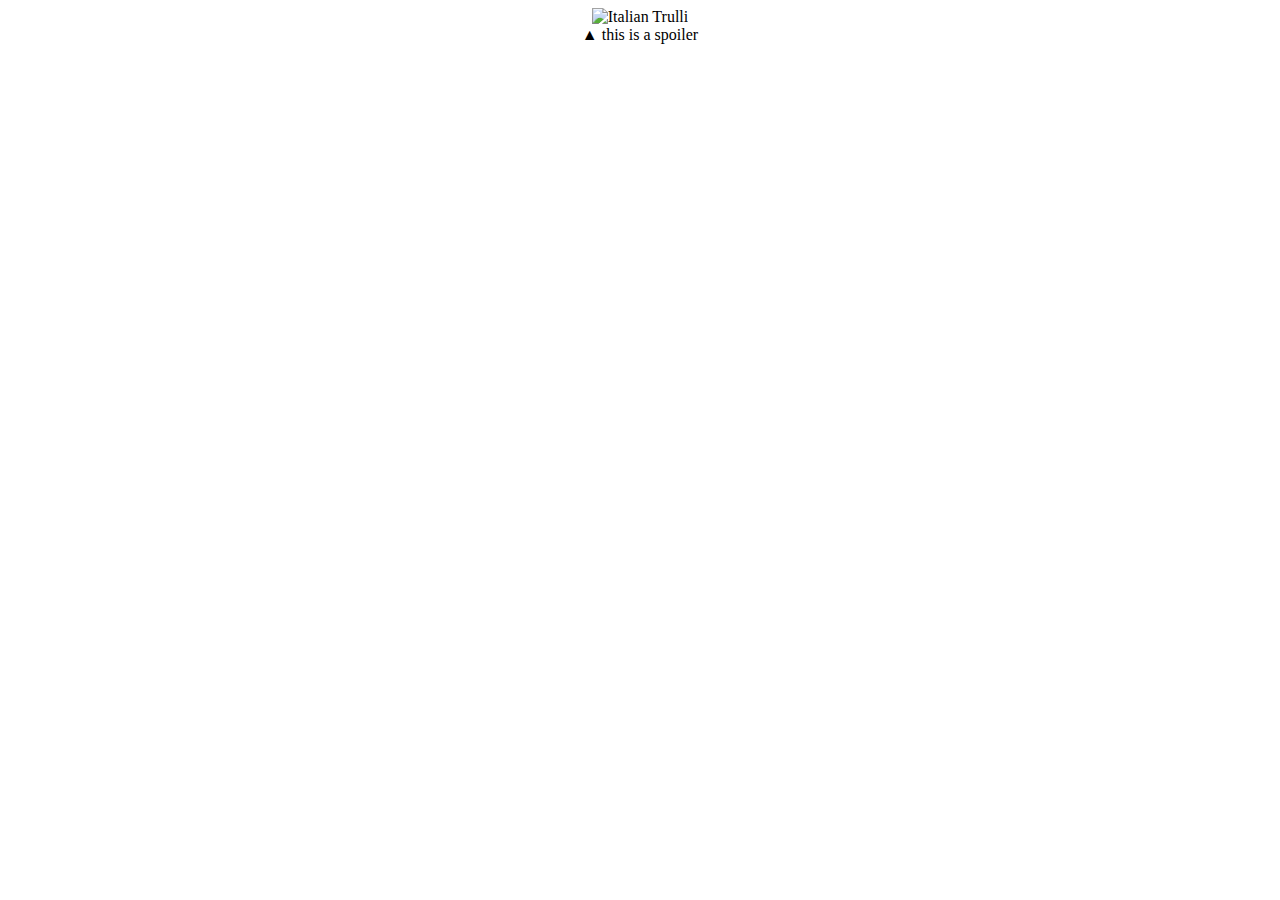
==== commit 5ed6ecc0: "Update index.html" ====
--- a/index.html
+++ b/index.html
@@ -19,7 +19,18 @@
 details summary::-webkit-details-marker {
 display: none;
 }
-
+details :focus {
+  outline: 0;
+}
+details, summary {
+display: block;
+}
+details summary:before {
+content: "▲ ";
+}
+details[open] summary:before {
+content: "▼ ";
+}
  .lower {
     font: "Nunito", sans-serif;
     letter-spacing: 2px;
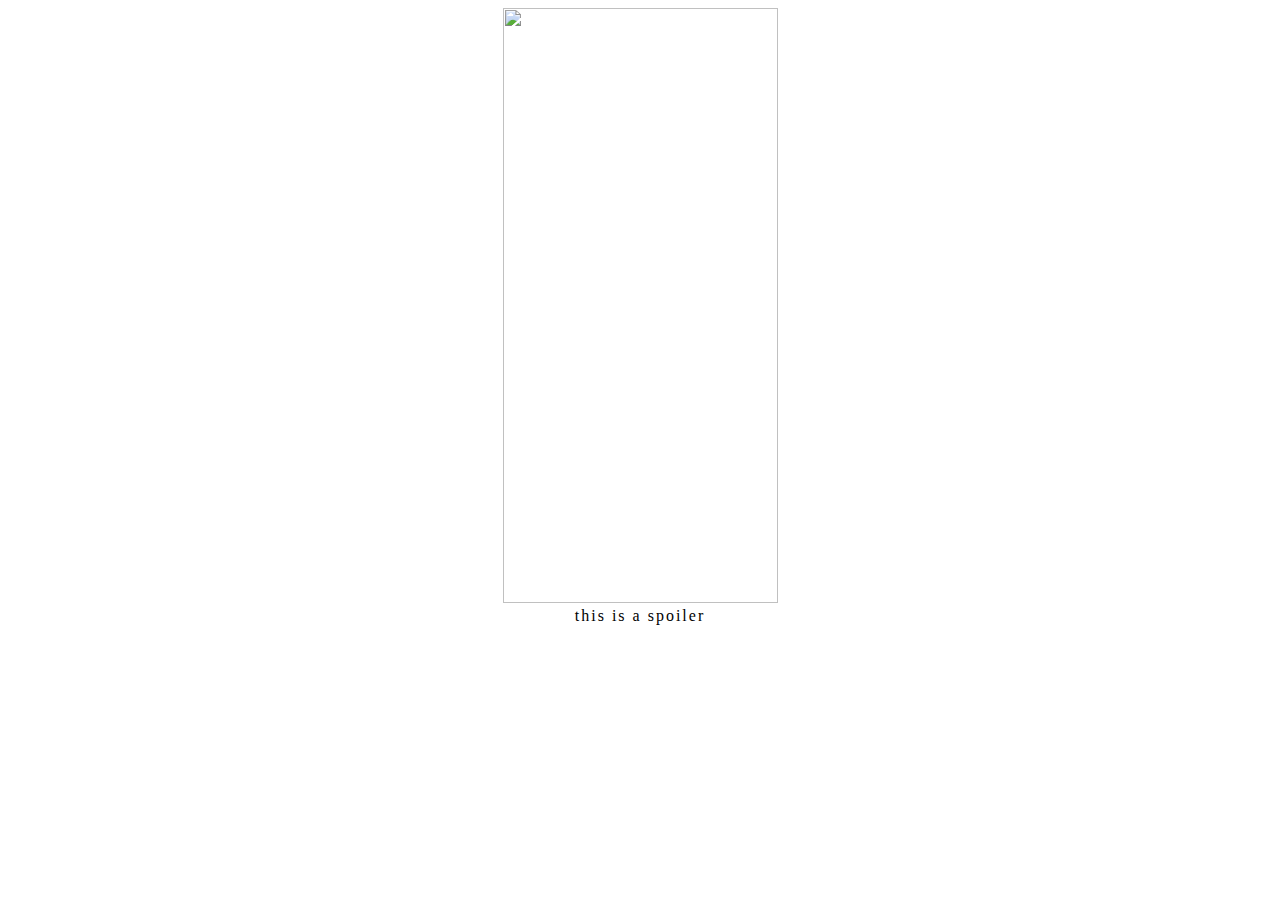
==== commit 8f431eb1: "Update index.html" ====
--- a/index.html
+++ b/index.html
@@ -25,12 +25,7 @@
 details, summary {
 display: block;
 }
-details summary:before {
-content: "▲ ";
-}
-details[open] summary:before {
-content: "▼ ";
-}
+
  .lower {
     font: "Nunito", sans-serif;
     letter-spacing: 2px;
@@ -41,10 +36,14 @@
  
  <body>
   <center>
-  <img src="https://vignette.wikia.nocookie.net/jjba/images/3/3e/Joly06.jpg" alt ="Italian Trulli" width="275" height="595">
+  <img src="https://vignette.wikia.nocookie.net/jjba/images/3/3e/Joly06.jpg"  width="275" height="595">
+  <div class="lower">
   <details>
    <summary>this is a spoiler</summary>
-   <div class="lower">
-    <a href="http://komysh.github.io/b">here is a line</a></div>
-  </details
+    <a href="http://komysh.github.io/enter#7">here is a line</a>
+  </details>  
+  </div>
+  
   </center>
+  </body>
+  </html>
